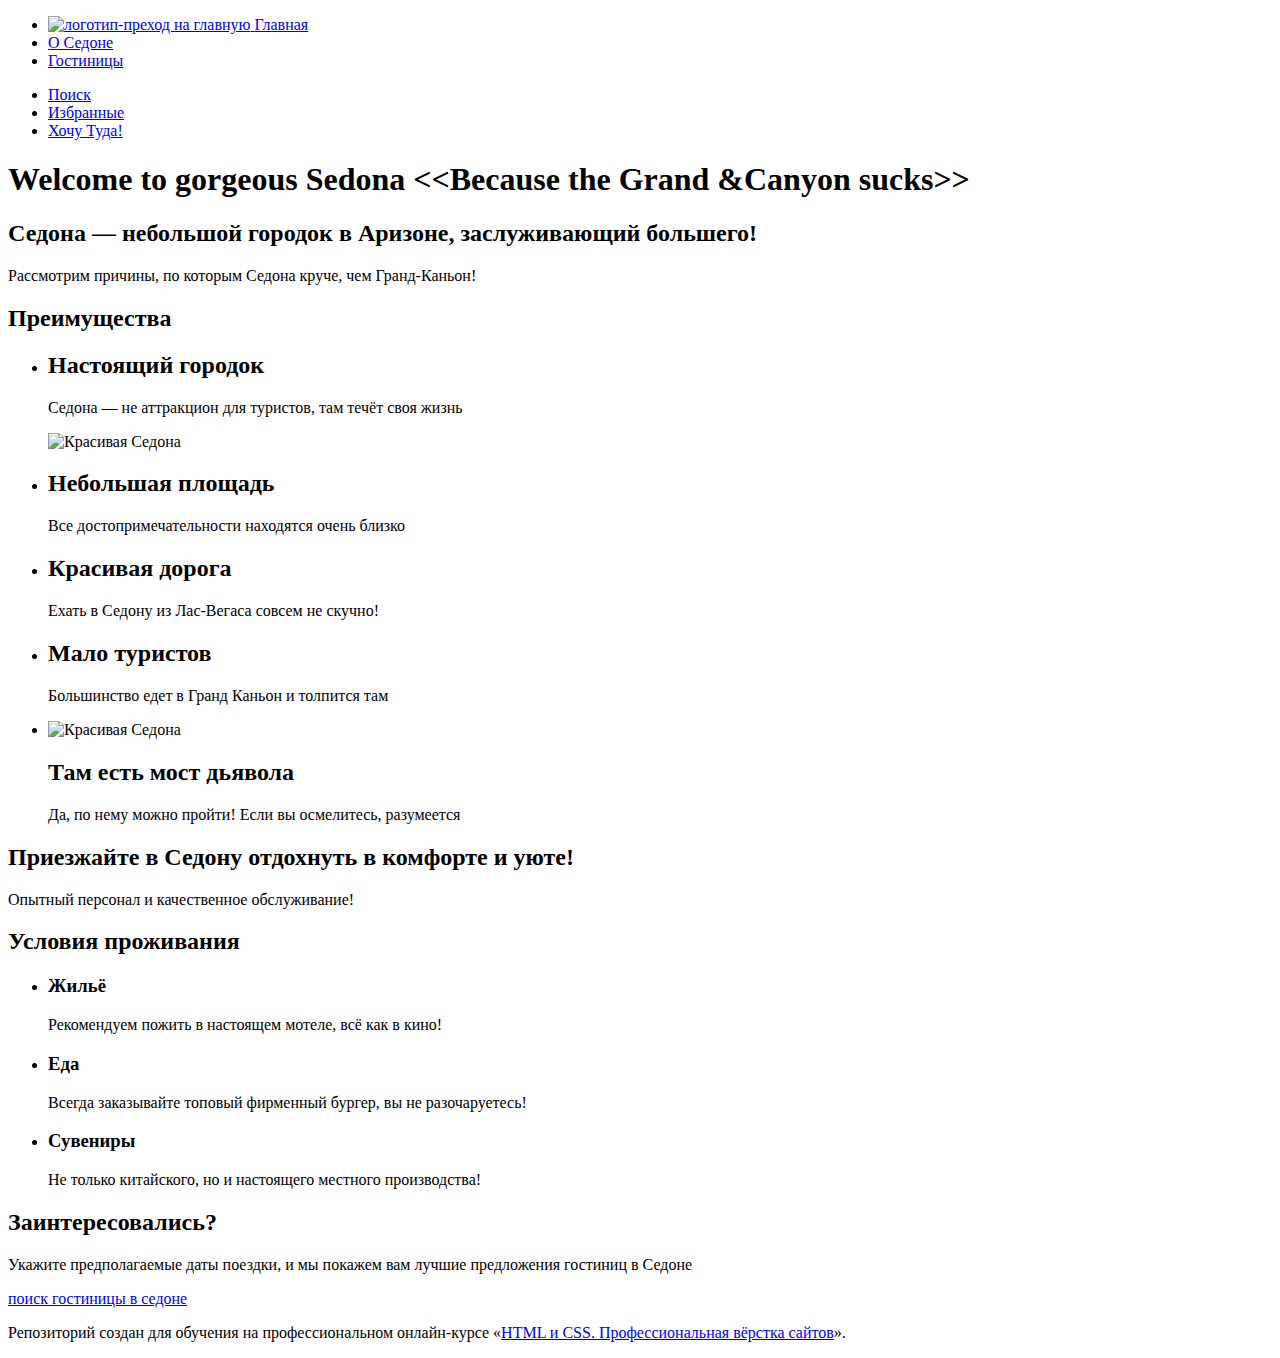
==== index.html @ 50a9f10f "добавляет логотип" ====
<!DOCTYPE html>
<html lang="ru">
  <head>
    <meta charset="utf-8">
    <title>HTML Academy: Седона</title>
  </head>
  <body>
    <header class="page-header">
      <nav class="navigation">
        <ul class="navigation-list">
          <li class="navigation-item">
            <a href="#">
              <img src="#" alt="логотип-преход на главную">
            </a>
            <a href="#" class="navigation-link">Главная</a>
          </li>
          <li class="navigation-item">
            <a href="about.html" class="navigation-link">О Седоне</a>
          </li>
          <li class="navigation-item">
            <a href="catalog.html" class="navigation-link">Гостиницы</a>
          </li>
          </ul>
          <ul>
          <li class="navigation-item navigation-user">
            <a href="#" class="navigation-link">
              <span class="visualy-hidden">Поиск</span>
            </a>
          </li>
          <li class="navigation-item">
            <a href="#" class="navigation-link"><span class="visualy-hidden">Избранные</span>
            </a>
          </li>
          <li class="navigation-item">
            <a href="#" class="navigation-link">Хочу Туда!
            </a>
          </li>
        </ul>
      </nav>
    </header>
    <main class="main-index">
      <h1 class="hero">Welcome to gorgeous Sedona &lt;&lt;Because the Grand &Canyon sucks&gt;&gt;</h1>
      <h2>Седона — небольшой городок в Аризоне,
        заслуживающий большего!</h2>
        <p>Рассмотрим причины, по которым Седона круче, чем Гранд-Каньон!</p>
        <section class="advantages">
          <h2 class="visually-hidden">Преимущества</h2>
          <ul>
            <li>
          <h2 class="advantages-title">Настоящий городок</h2>
          <p class="advantages-description">Седона — не аттракцион для туристов, там течёт своя жизнь</p>
          <img src="#" class="advantages-pic" alt="Красивая Седона">
        </li>
        <li>
          <h2 class="advantages-title">Небольшая
            площадь</h2>
          <p class="advantages-description">Все достопримечательности находятся очень близко</p>
        </li>
        <li>
          <h2 class="advantages-title">Красивая
            дорога</h2>
          <p class="advantages-description">Ехать в Седону из Лас-Вегаса совсем не скучно!</p>
        </li>
        <li>
          <h2 class="advantages-title">Мало
            туристов</h2>
          <p class="advantages-description">Большинство едет в Гранд Каньон и толпится там</p>
        </li>
        <li>
          <img src="#" class="advantages-pic" alt="Красивая Седона">
          <h2 class="advantages-title">Там есть
            мост дьявола</h2>
          <p class="advantages-description">Да, по нему можно пройти! Если вы осмелитесь, разумеется</p>
        </li>
        </ul>
        </section>
    </main>
    <h2 class="advice">Приезжайте в Седону отдохнуть в комфорте и уюте!</h2>
    <p class="advice-description">Опытный персонал и качественное обслуживание!</p>
    <section class="conditions">
      <h2 class="visually-hidden">Условия проживания</h2>
      <ul class="condition-list">
        <li class="condition-item">
          <h3 class="condition">Жильё</h3>
          <p class="condition-description">Рекомендуем пожить в настоящем мотеле,
            всё как в кино!</p>
        </li>
        <li class="condition-item">
          <h3 class="condition">Еда</h3>
          <p class="condition-description">Всегда заказывайте
            топовый фирменный бургер, вы не разочаруетесь!</p>
        </li>
        <li class="condition-item">
          <h3 class="condition">Сувениры</h3>
          <p class="condition-description">Не только китайского,
            но и настоящего местного производства!</p>
        </li>
      </ul>
    </section>
    <h2 class="offer">Заинтересовались?</h2>
    <p class="offer-description">Укажите предполагаемые даты поездки, и мы покажем вам лучшие предложения гостиниц в Седоне</p>
    <a href="#" class="offer-button">поиск гостиницы в седоне</a>
    <p>Репозиторий создан для обучения на профессиональном онлайн‑курсе «<a href="https://htmlacademy.ru/intensive/htmlcss">HTML и CSS. Профессиональная вёрстка сайтов</a>».</p>
  </body>

</html>
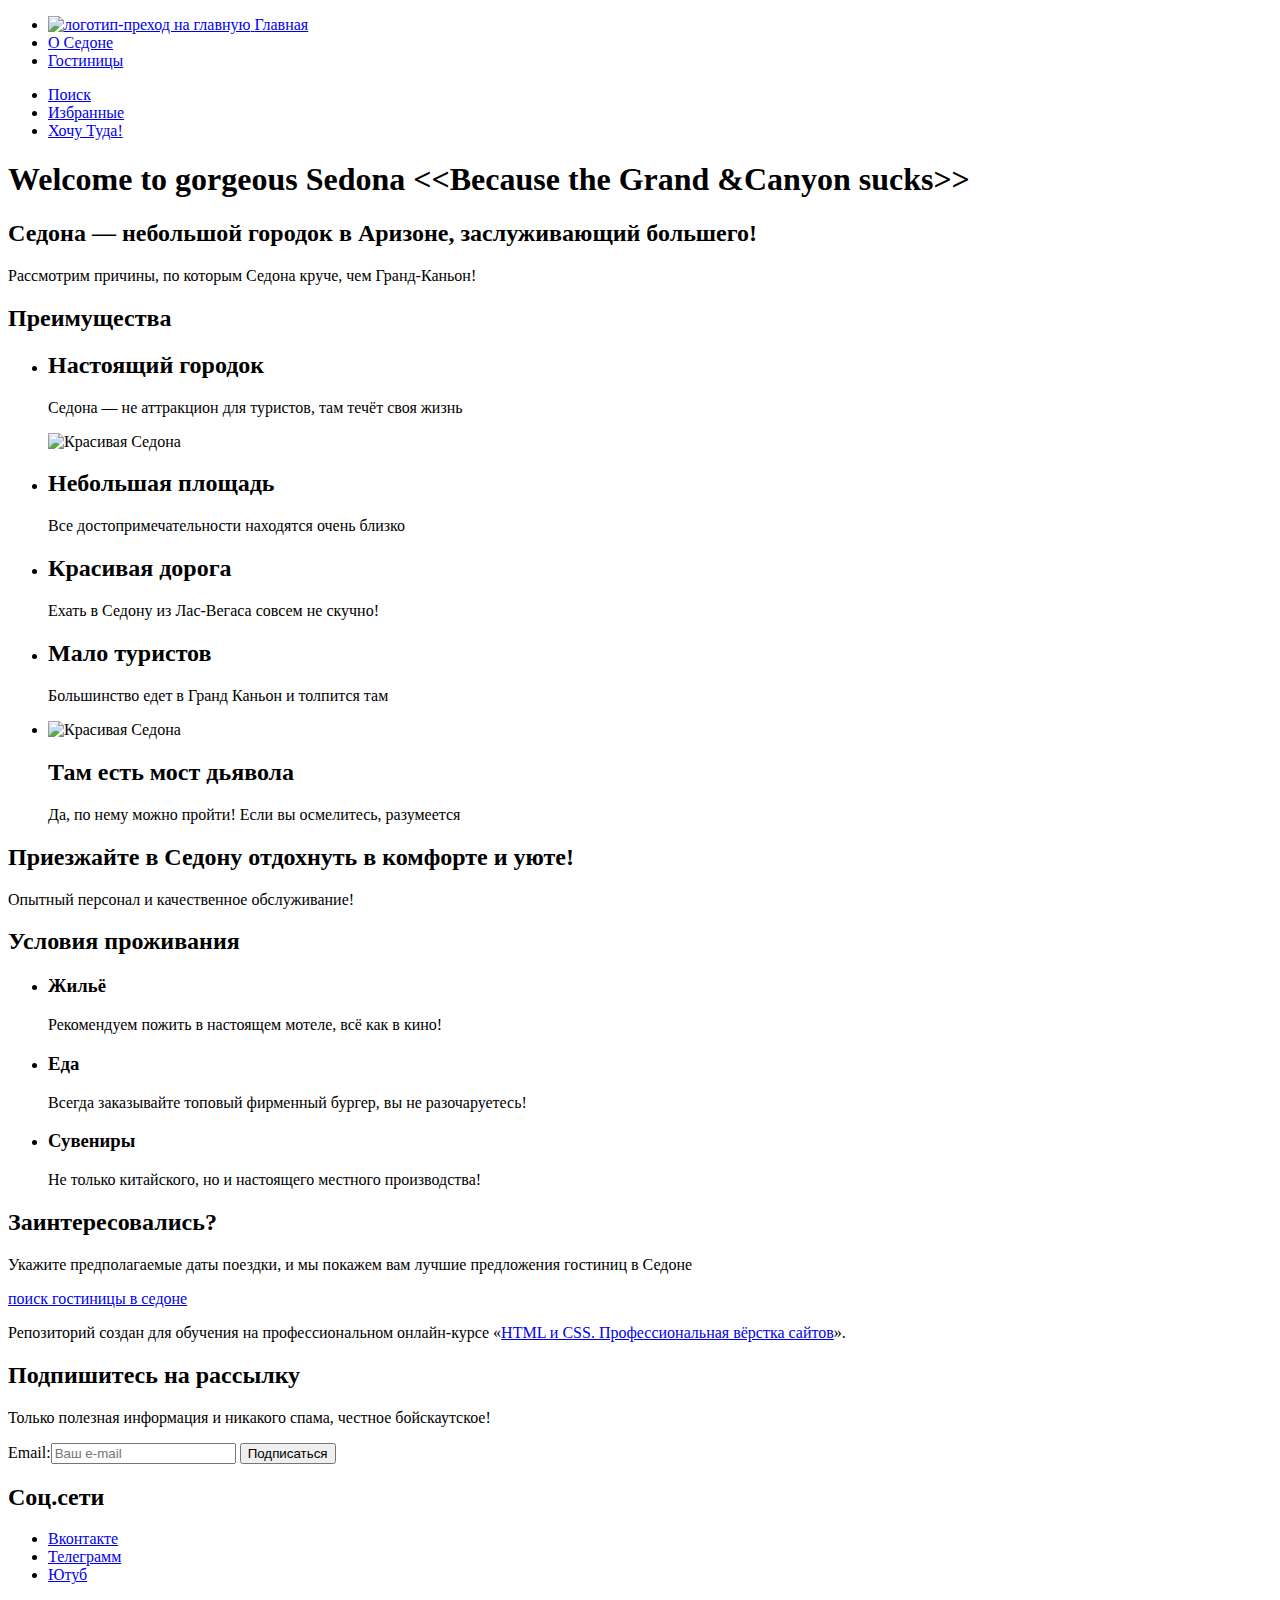
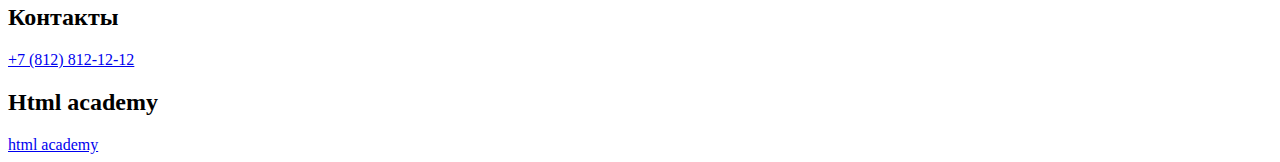
==== commit 188d6207: "делает подвал" ====
--- a/index.html
+++ b/index.html
@@ -101,6 +101,48 @@
     <p class="offer-description">Укажите предполагаемые даты поездки, и мы покажем вам лучшие предложения гостиниц в Седоне</p>
     <a href="#" class="offer-button">поиск гостиницы в седоне</a>
     <p>Репозиторий создан для обучения на профессиональном онлайн‑курсе «<a href="https://htmlacademy.ru/intensive/htmlcss">HTML и CSS. Профессиональная вёрстка сайтов</a>».</p>
+    <footer>
+      <h2 class="newsletter">Подпишитесь на рассылку</h2>
+      <p class="newsletter-list-description">Только полезная информация и никакого спама, честное бойскаутское!</p>
+      <form class="newsletter-form" action="№" method="post">
+        <label>
+          Email:<input class="filed" placeholder="Ваш e-mail" type="email">
+        </label>
+        <button class="newsletter-button" type="submit">
+          <span class="newsletter-span">Подписаться</span>
+        </button>
+      </form>
+      <section class="section-footer">
+        <h2 class="visually-hidden">Соц.сети</h2>
+        <ul class="footter-list">
+          <li class="footer-item">
+            <a class="button" href="https://vk.com/htmlacademy">
+              <span class="visually-hidden">Вконтакте</span>
+            </a>
+          </li>
+          <li class="footer-item">
+            <a class="button" href="https://t.me/htmlacademy">
+              <span class="visually-hidden">Телеграмм</span>
+            </a>
+          </li>
+          <li class="footer-item">
+            <a class="button" href="https://www.youtube.com/user/htmlacademyru">
+              <span class="visually-hidden">Ютуб</span>
+            </a>
+          </li>
+      </ul>
+      </section>
+      <section class="footer-contact">
+        <h2 class="visually-hidden">Контакты</h2>
+        <a href="tel:+78128121212" class="footer-contact-number">+7 (812) 812-12-12</a>
+      </section>
+      <section class="footer-button-link">
+        <h2 class="visually-hidden">Html academy</h2>
+        <a class="footer-button-link-html" href="https://htmlacademy.ru/">
+          <span class="visually-hidden">html academy</span>
+        </a>
+      </section>
+    </footer>
   </body>
 
 </html>
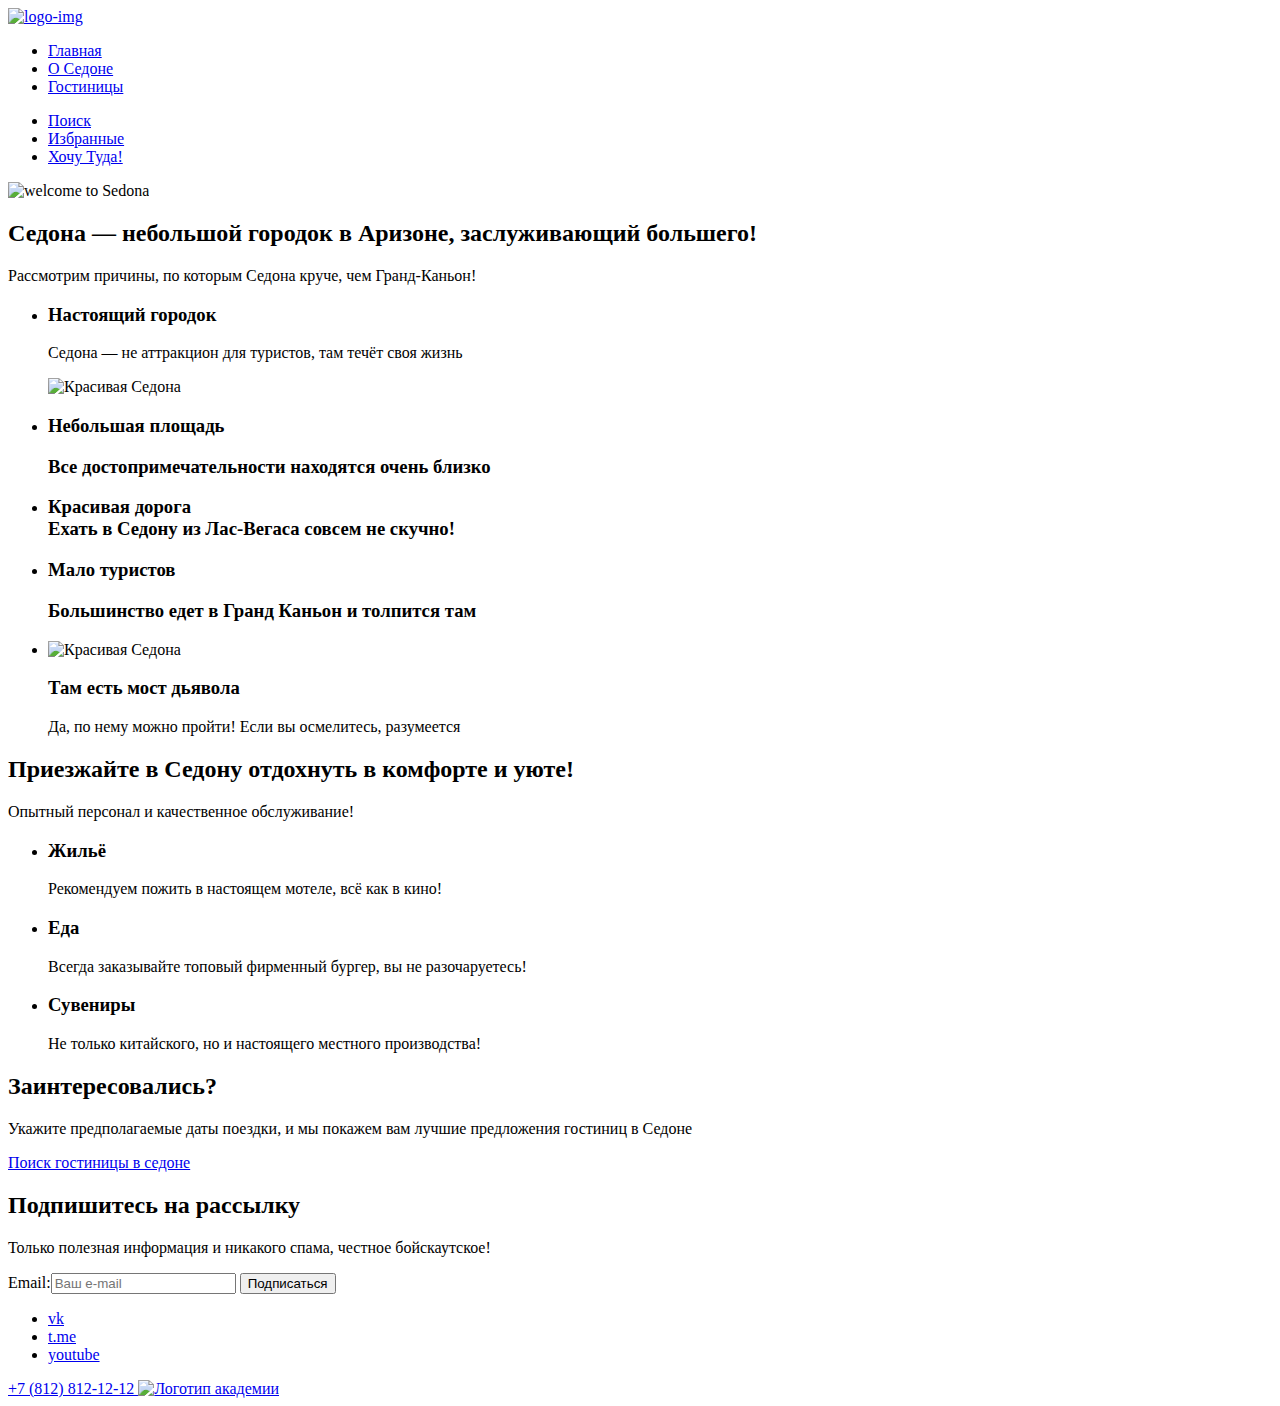
==== commit 457c5958: "делает третью попытку доработок" ====
--- a/index.html
+++ b/index.html
@@ -6,12 +6,12 @@
   </head>
   <body>
     <header class="page-header">
+      <a href="#" class="logo">
+        <img src="#" alt="logo-img">
+      </a>
       <nav class="navigation">
         <ul class="navigation-list">
           <li class="navigation-item">
-            <a href="#">
-              <img src="#" alt="логотип-преход на главную">
-            </a>
             <a href="#" class="navigation-link">Главная</a>
           </li>
           <li class="navigation-item">
@@ -20,128 +20,180 @@
           <li class="navigation-item">
             <a href="catalog.html" class="navigation-link">Гостиницы</a>
           </li>
-          </ul>
-          <ul>
-          <li class="navigation-item navigation-user">
-            <a href="#" class="navigation-link">
-              <span class="visualy-hidden">Поиск</span>
-            </a>
-          </li>
-          <li class="navigation-item">
-            <a href="#" class="navigation-link"><span class="visualy-hidden">Избранные</span>
-            </a>
-          </li>
-          <li class="navigation-item">
-            <a href="#" class="navigation-link">Хочу Туда!
-            </a>
-          </li>
         </ul>
       </nav>
+      <ul class="user">
+        <li class="user-item">
+          <a href="#" class="user-link">
+            <span class="visually-hidden">
+              Поиск
+            </span>
+          </a>
+        </li>
+        <li class="user-item">
+          <a href="#" class="user-link">
+            <span class="visually-hidden">
+              Избранные
+            </span>
+          </a>
+        </li>
+        <li>
+          <a href="#" class="user-link">
+            Хочу Туда!
+          </a>
+        </li>
+      </ul>
     </header>
     <main class="main-index">
-      <h1 class="hero">Welcome to gorgeous Sedona &lt;&lt;Because the Grand &Canyon sucks&gt;&gt;</h1>
-      <h2>Седона — небольшой городок в Аризоне,
-        заслуживающий большего!</h2>
-        <p>Рассмотрим причины, по которым Седона круче, чем Гранд-Каньон!</p>
+      <img src="#" class="Sedona-pic" alt="welcome to Sedona">
+      <h2>
+        Седона — небольшой городок в Аризоне, заслуживающий большего!
+      </h2>
+        <p>
+          Рассмотрим причины, по которым Седона круче, чем Гранд-Каньон!
+        </p>
         <section class="advantages">
-          <h2 class="visually-hidden">Преимущества</h2>
           <ul>
             <li>
-          <h2 class="advantages-title">Настоящий городок</h2>
-          <p class="advantages-description">Седона — не аттракцион для туристов, там течёт своя жизнь</p>
-          <img src="#" class="advantages-pic" alt="Красивая Седона">
-        </li>
-        <li>
-          <h2 class="advantages-title">Небольшая
-            площадь</h2>
-          <p class="advantages-description">Все достопримечательности находятся очень близко</p>
-        </li>
-        <li>
-          <h2 class="advantages-title">Красивая
-            дорога</h2>
-          <p class="advantages-description">Ехать в Седону из Лас-Вегаса совсем не скучно!</p>
-        </li>
-        <li>
-          <h2 class="advantages-title">Мало
-            туристов</h2>
-          <p class="advantages-description">Большинство едет в Гранд Каньон и толпится там</p>
-        </li>
-        <li>
-          <img src="#" class="advantages-pic" alt="Красивая Седона">
-          <h2 class="advantages-title">Там есть
-            мост дьявола</h2>
-          <p class="advantages-description">Да, по нему можно пройти! Если вы осмелитесь, разумеется</p>
-        </li>
+              <div class="advantages-title ">
+                <h3>
+                  Настоящий городок
+                </h3>
+                <p class="advantages-description ">
+                  Седона — не аттракцион для туристов, там течёт своя жизнь
+                </p>
+              <div>
+              <div>
+                <img src="#" class="advantages-picture" alt="Красивая Седона">
+              </div>
+            </li>
+            <li>
+              <h3 class="advantages-title ">
+                Небольшая площадь
+              </h3>
+              <h3 class="advantages-description ">
+                Все достопримечательности находятся очень близко
+              </h3>
+            </li>
+            <li>
+              <h3 class="advantages-title ">
+                Красивая дорога
+              </div>
+              <div class="advantages-description ">
+                Ехать в Седону из Лас-Вегаса совсем не скучно!
+              </h3>
+            </li>
+            <li>
+              <h3 class="advantages-title ">
+                Мало туристов
+              </h3>
+              <h3 class="advantages-description ">
+                Большинство едет в Гранд Каньон и толпится там
+              </h3>
+            </li>
+            <li>
+              <div class="advantages-picture">
+                <img src="#" class="advantages-pic" alt="Красивая Седона">
+              </div>
+              <div class="advantages-title ">
+                <h3>
+                  Там есть мост дьявола
+                </h3>
+                <p class="advantages-description ">
+                  Да, по нему можно пройти! Если вы осмелитесь, разумеется
+                </p>
+              </div>
+            </li>
+          </ul>
+        </section>
+      <section class="conditions">
+        <h2 class="advice">
+          Приезжайте в Седону отдохнуть в комфорте и уюте!
+        </h2>
+        <p class="advice-description">
+          Опытный персонал и качественное обслуживание!
+        </p>
+        <ul class="condition-list">
+          <li class="condition-item">
+            <h3 class="condition">Жильё</h3>
+            <p class="condition-description">Рекомендуем пожить в настоящем мотеле,
+              всё как в кино!
+            </p>
+          </li>
+          <li class="condition-item">
+            <h3 class="condition">Еда</h3>
+            <p class="condition-description">Всегда заказывайте
+              топовый фирменный бургер, вы не разочаруетесь!
+            </p>
+          </li>
+          <li class="condition-item">
+            <h3 class="condition">Сувениры</h3>
+            <p class="condition-description">Не только китайского,
+              но и настоящего местного производства!
+            </p>
+          </li>
         </ul>
-        </section>
-    </main>
-    <h2 class="advice">Приезжайте в Седону отдохнуть в комфорте и уюте!</h2>
-    <p class="advice-description">Опытный персонал и качественное обслуживание!</p>
-    <section class="conditions">
-      <h2 class="visually-hidden">Условия проживания</h2>
-      <ul class="condition-list">
-        <li class="condition-item">
-          <h3 class="condition">Жильё</h3>
-          <p class="condition-description">Рекомендуем пожить в настоящем мотеле,
-            всё как в кино!</p>
-        </li>
-        <li class="condition-item">
-          <h3 class="condition">Еда</h3>
-          <p class="condition-description">Всегда заказывайте
-            топовый фирменный бургер, вы не разочаруетесь!</p>
-        </li>
-        <li class="condition-item">
-          <h3 class="condition">Сувениры</h3>
-          <p class="condition-description">Не только китайского,
-            но и настоящего местного производства!</p>
-        </li>
-      </ul>
-    </section>
-    <h2 class="offer">Заинтересовались?</h2>
-    <p class="offer-description">Укажите предполагаемые даты поездки, и мы покажем вам лучшие предложения гостиниц в Седоне</p>
-    <a href="#" class="offer-button">поиск гостиницы в седоне</a>
-    <p>Репозиторий создан для обучения на профессиональном онлайн‑курсе «<a href="https://htmlacademy.ru/intensive/htmlcss">HTML и CSS. Профессиональная вёрстка сайтов</a>».</p>
-    <footer>
-      <h2 class="newsletter">Подпишитесь на рассылку</h2>
-      <p class="newsletter-list-description">Только полезная информация и никакого спама, честное бойскаутское!</p>
-      <form class="newsletter-form" action="№" method="post">
-        <label>
-          Email:<input class="filed" placeholder="Ваш e-mail" type="email">
-        </label>
-        <button class="newsletter-button" type="submit">
-          <span class="newsletter-span">Подписаться</span>
-        </button>
-      </form>
-      <section class="section-footer">
-        <h2 class="visually-hidden">Соц.сети</h2>
-        <ul class="footter-list">
-          <li class="footer-item">
-            <a class="button" href="https://vk.com/htmlacademy">
-              <span class="visually-hidden">Вконтакте</span>
-            </a>
-          </li>
-          <li class="footer-item">
-            <a class="button" href="https://t.me/htmlacademy">
-              <span class="visually-hidden">Телеграмм</span>
-            </a>
-          </li>
-          <li class="footer-item">
-            <a class="button" href="https://www.youtube.com/user/htmlacademyru">
-              <span class="visually-hidden">Ютуб</span>
-            </a>
-          </li>
-      </ul>
       </section>
-      <section class="footer-contact">
-        <h2 class="visually-hidden">Контакты</h2>
-        <a href="tel:+78128121212" class="footer-contact-number">+7 (812) 812-12-12</a>
-      </section>
-      <section class="footer-button-link">
-        <h2 class="visually-hidden">Html academy</h2>
-        <a class="footer-button-link-html" href="https://htmlacademy.ru/">
-          <span class="visually-hidden">html academy</span>
+      <section class="offer">
+        <h2 class="offer-title">
+          Заинтересовались?
+        </h2>
+        <p class="offer-description">
+          Укажите предполагаемые даты поездки, и мы покажем вам лучшие предложения гостиниц в Седоне
+        </p>
+        <a href="#" class="offer-button">
+          Поиск гостиницы в седоне
         </a>
       </section>
+    </main>
+      <section>
+        <h2 class="newsletter">
+          Подпишитесь на рассылку
+        </h2>
+        <p class="newsletter-list-description">
+          Только полезная информация и никакого спама, честное бойскаутское!
+        </p>
+        <form class="newsletter-form" action="№" method="post">
+          <label>
+            Email:<input class="filed" placeholder="Ваш e-mail" type="email">
+          </label>
+          <button class="newsletter-button" type="submit">
+            <span class="newsletter-span">
+              Подписаться
+            </span>
+          </button>
+        </form>
+      </section>
+    <footer>
+      <ul class="footter-list">
+        <li class="footer-item">
+          <a class="button" href="https://vk.com/htmlacademy">
+            <span class="visually-hidden">
+              vk
+            </span>
+          </a>
+        </li>
+        <li class="footer-item">
+          <a class="button" href="https://t.me/htmlacademy">
+            <span class="visually-hidden">
+              t.me
+            </span>
+          </a>
+        </li>
+        <li class="footer-item">
+          <a class="button" href="https://www.youtube.com/user/htmlacademyru">
+            <span class="visually-hidden">
+              youtube
+            </span>
+          </a>
+        </li>
+      </ul>
+      <a href="tel:+78128121212" class="footer-contact-number">
+        +7 (812) 812-12-12
+      </a>
+      <a class="footer-logo-link-" href="https://htmlacademy.ru/">
+        <img src="#" alt="Логотип академии" class="footer-logo">
+      </a>
     </footer>
   </body>
 
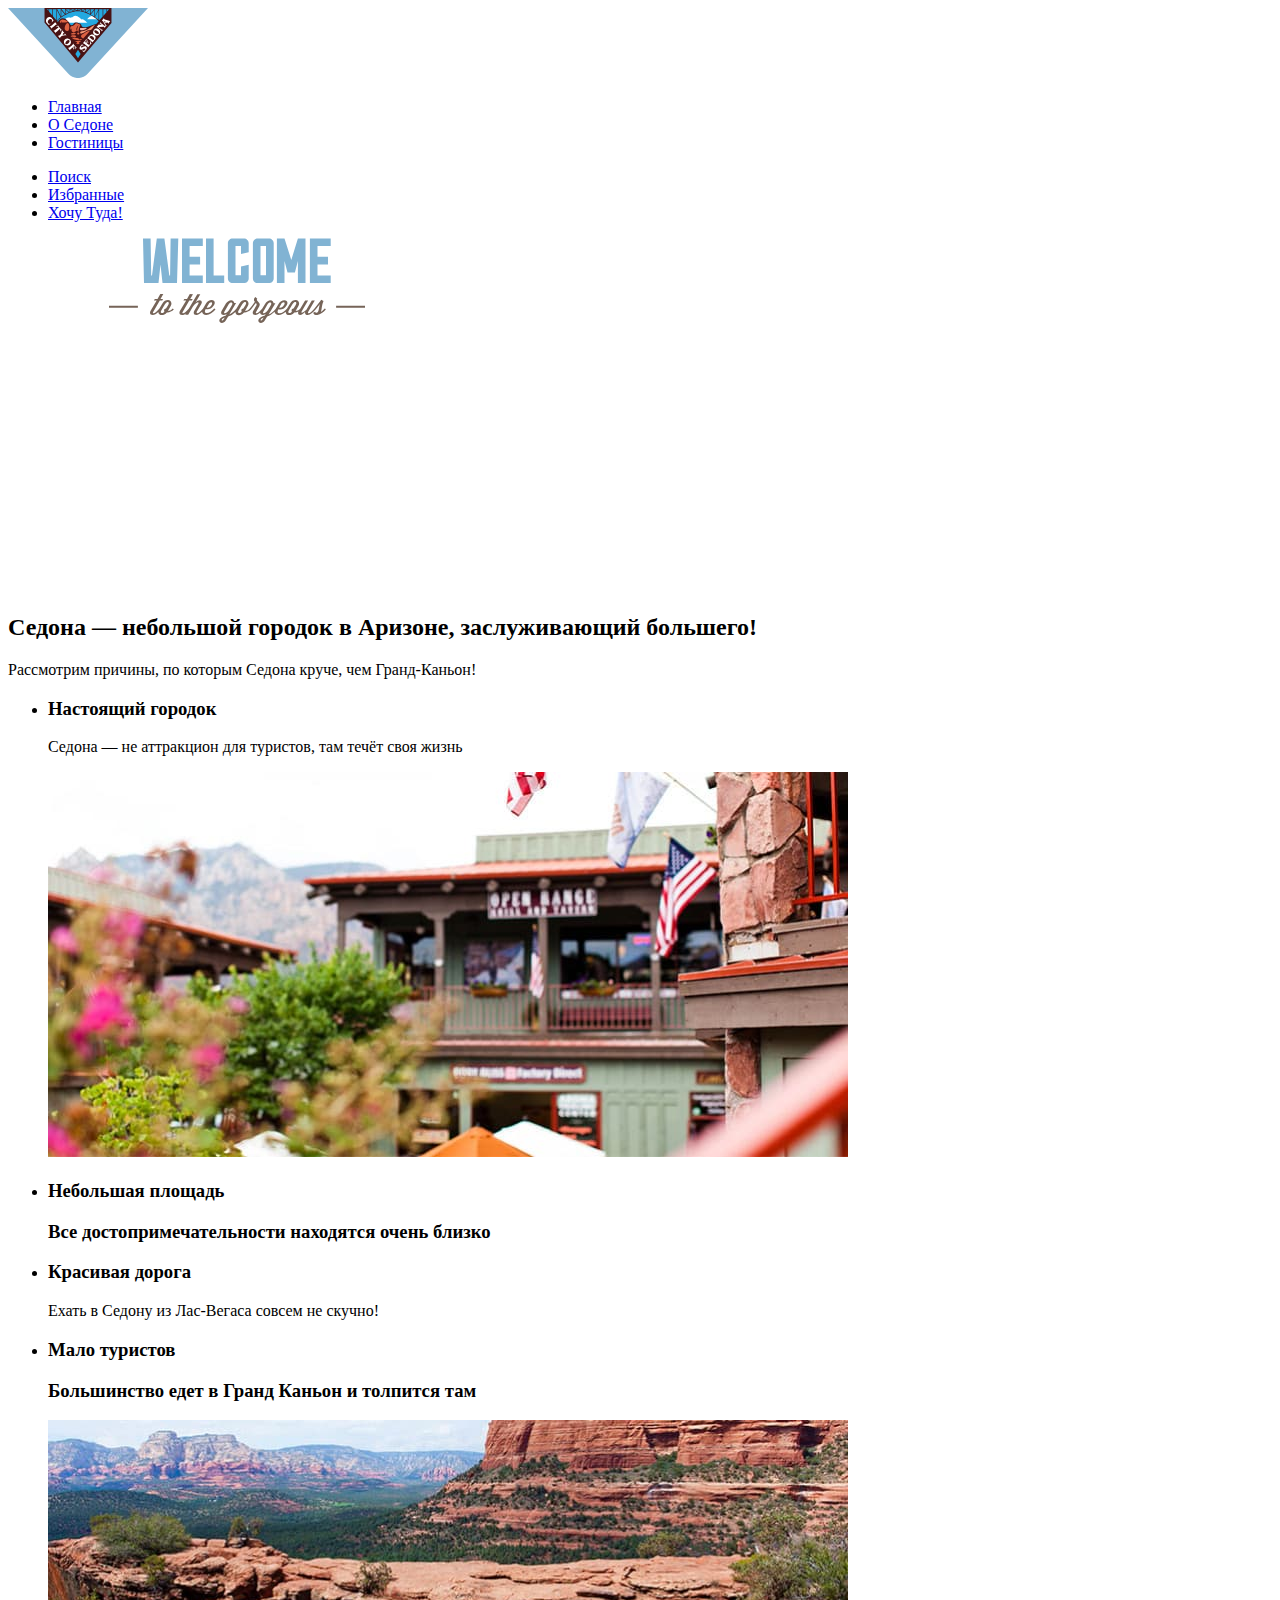
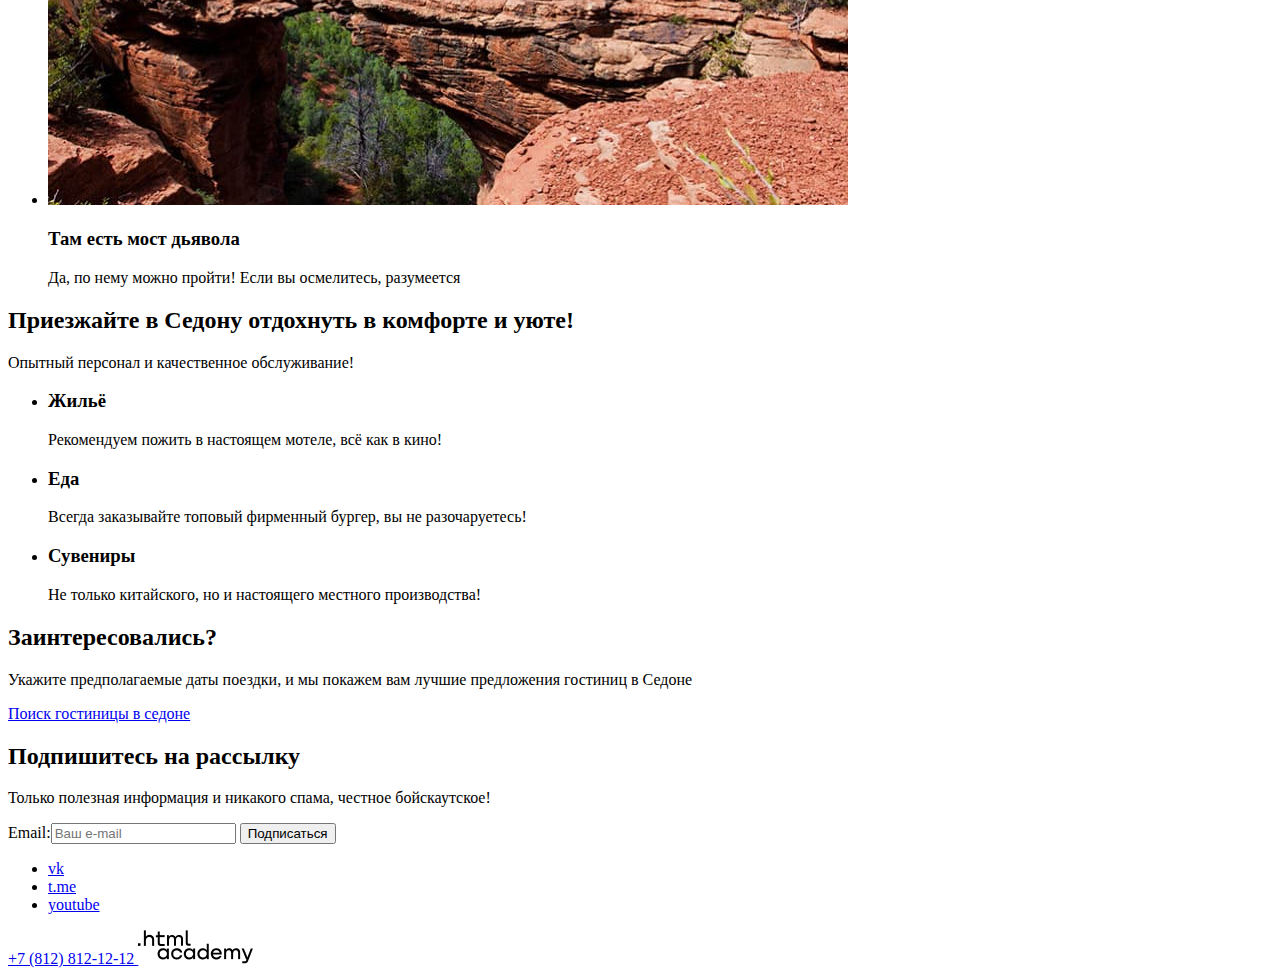
==== commit 5d1381e2: "добавляет изображения" ====
--- a/index.html
+++ b/index.html
@@ -7,7 +7,7 @@
   <body>
     <header class="page-header">
       <a href="#" class="logo">
-        <img src="#" alt="logo-img">
+        <img src="fonts/images/logo.svg" width="140" hieght="70" alt="logo-img">
       </a>
       <nav class="navigation">
         <ul class="navigation-list">
@@ -45,7 +45,7 @@
       </ul>
     </header>
     <main class="main-index">
-      <img src="#" class="Sedona-pic" alt="welcome to Sedona">
+      <img src="fonts/images/welcome.svg" width="458" hieght="352" class="Sedona-pic" alt="welcome to Sedona">
       <h2>
         Седона — небольшой городок в Аризоне, заслуживающий большего!
       </h2>
@@ -55,7 +55,7 @@
         <section class="advantages">
           <ul>
             <li>
-              <div class="advantages-title ">
+              <div class="advantages-title">
                 <h3>
                   Настоящий городок
                 </h3>
@@ -64,7 +64,7 @@
                 </p>
               <div>
               <div>
-                <img src="#" class="advantages-picture" alt="Красивая Седона">
+                <img src="fonts/images/photo-1.jpg" width="800px" class="advantages-picture" alt="Красивая Седона">
               </div>
             </li>
             <li>
@@ -78,10 +78,10 @@
             <li>
               <h3 class="advantages-title ">
                 Красивая дорога
-              </div>
-              <div class="advantages-description ">
+              </h3>
+              <p>
                 Ехать в Седону из Лас-Вегаса совсем не скучно!
-              </h3>
+              </p>
             </li>
             <li>
               <h3 class="advantages-title ">
@@ -93,7 +93,7 @@
             </li>
             <li>
               <div class="advantages-picture">
-                <img src="#" class="advantages-pic" alt="Красивая Седона">
+                <img src="fonts/images/photo-2.jpg" width="800px" class="advantages-pic" alt="Красивая Седона">
               </div>
               <div class="advantages-title ">
                 <h3>
@@ -192,7 +192,7 @@
         +7 (812) 812-12-12
       </a>
       <a class="footer-logo-link-" href="https://htmlacademy.ru/">
-        <img src="#" alt="Логотип академии" class="footer-logo">
+        <img src="fonts/images/HTML Academy.png" width="115" hieght="33" alt="Логотип академии" class="footer-logo">
       </a>
     </footer>
   </body>
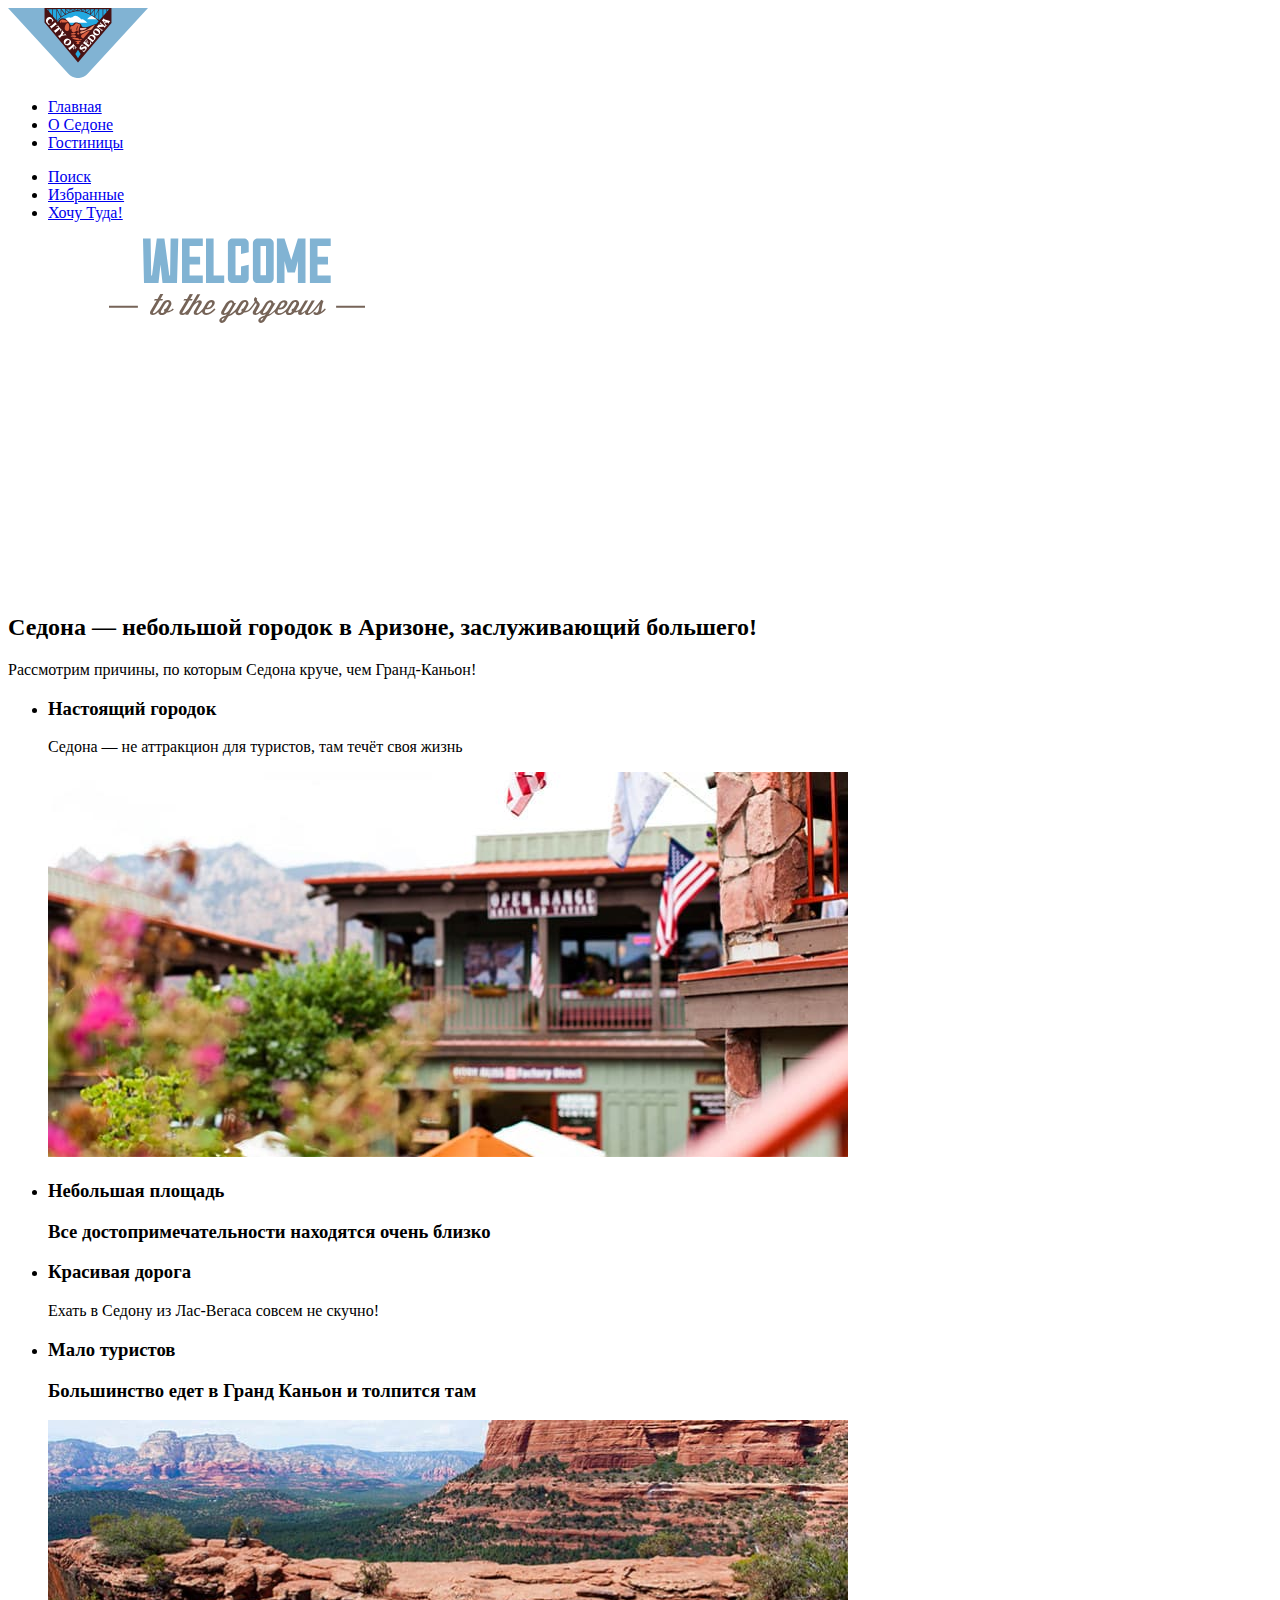
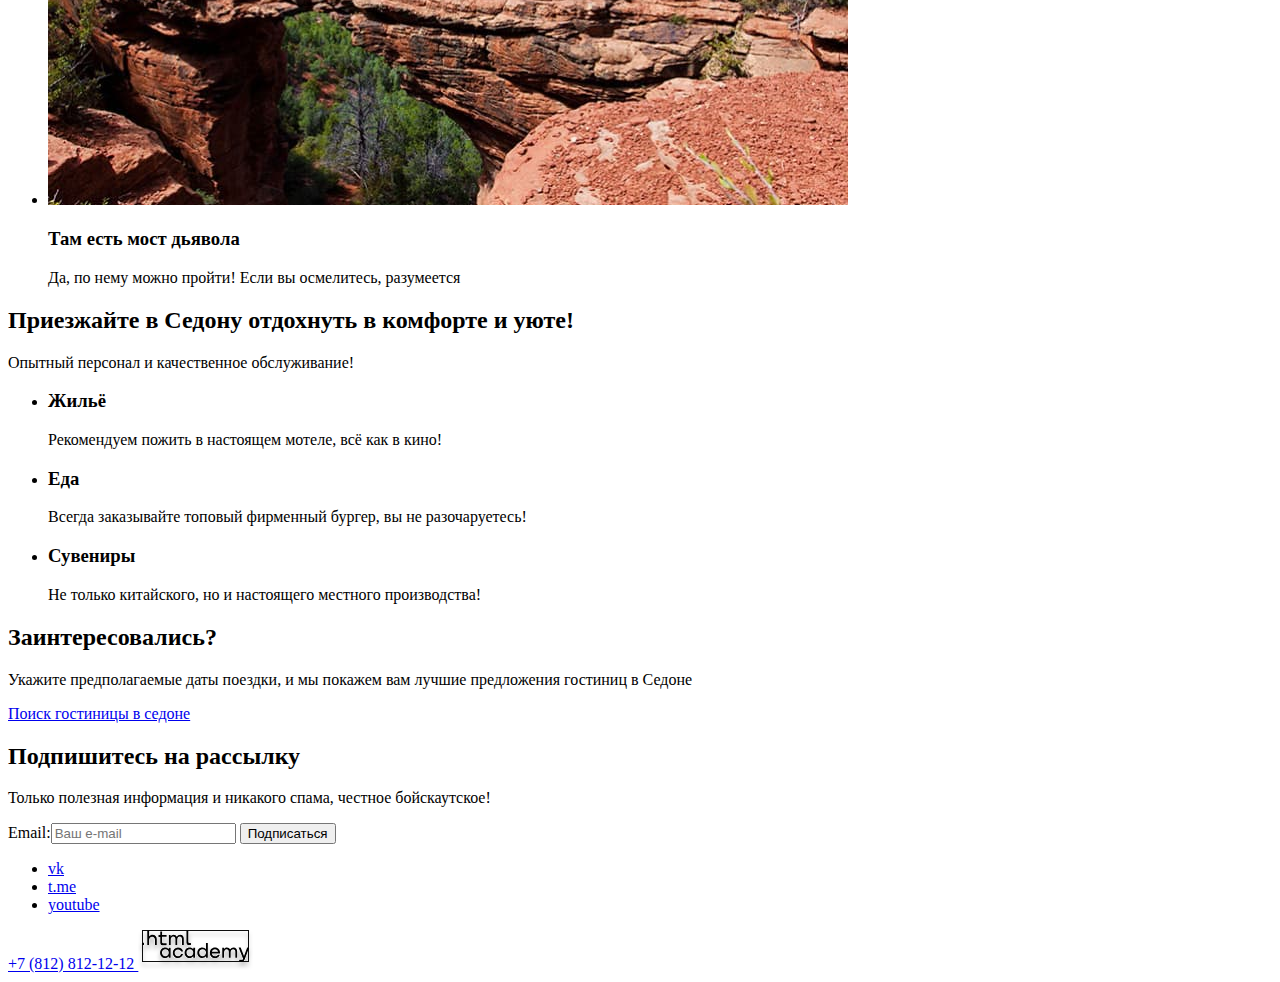
==== commit 77a1d7df: "правки по графике" ====
--- a/index.html
+++ b/index.html
@@ -7,7 +7,7 @@
   <body>
     <header class="page-header">
       <a href="#" class="logo">
-        <img src="fonts/images/logo.svg" width="140" hieght="70" alt="logo-img">
+        <img src="images/logo (1).svg" width="140" hieght="70" alt="logo-img.">
       </a>
       <nav class="navigation">
         <ul class="navigation-list">
@@ -45,7 +45,7 @@
       </ul>
     </header>
     <main class="main-index">
-      <img src="fonts/images/welcome.svg" width="458" hieght="352" class="Sedona-pic" alt="welcome to Sedona">
+      <img src="images/welcome.svg" width="458" hieght="352" class="Sedona-pic" alt="welcome to Sedona.">
       <h2>
         Седона — небольшой городок в Аризоне, заслуживающий большего!
       </h2>
@@ -64,7 +64,7 @@
                 </p>
               <div>
               <div>
-                <img src="fonts/images/photo-1.jpg" width="800px" class="advantages-picture" alt="Красивая Седона">
+                <img src="images/photo-1.jpg" width="800" hieght="385" class="advantages-picture" alt="Красивая Седона.">
               </div>
             </li>
             <li>
@@ -93,7 +93,7 @@
             </li>
             <li>
               <div class="advantages-picture">
-                <img src="fonts/images/photo-2.jpg" width="800px" class="advantages-pic" alt="Красивая Седона">
+                <img src="images/photo-2.jpg" width="800px" hieght="385" class="advantages-pic" alt="Красивая Седона.">
               </div>
               <div class="advantages-title ">
                 <h3>
@@ -191,8 +191,8 @@
       <a href="tel:+78128121212" class="footer-contact-number">
         +7 (812) 812-12-12
       </a>
-      <a class="footer-logo-link-" href="https://htmlacademy.ru/">
-        <img src="fonts/images/HTML Academy.png" width="115" hieght="33" alt="Логотип академии" class="footer-logo">
+      <a class="footer-logo-link-"  text-decoration="none" href="https://htmlacademy.ru/">
+        <img src="images/logo_htmlacademy.svg" width="115" hieght="33" alt="Логотип академии." class="footer-logo">
       </a>
     </footer>
   </body>
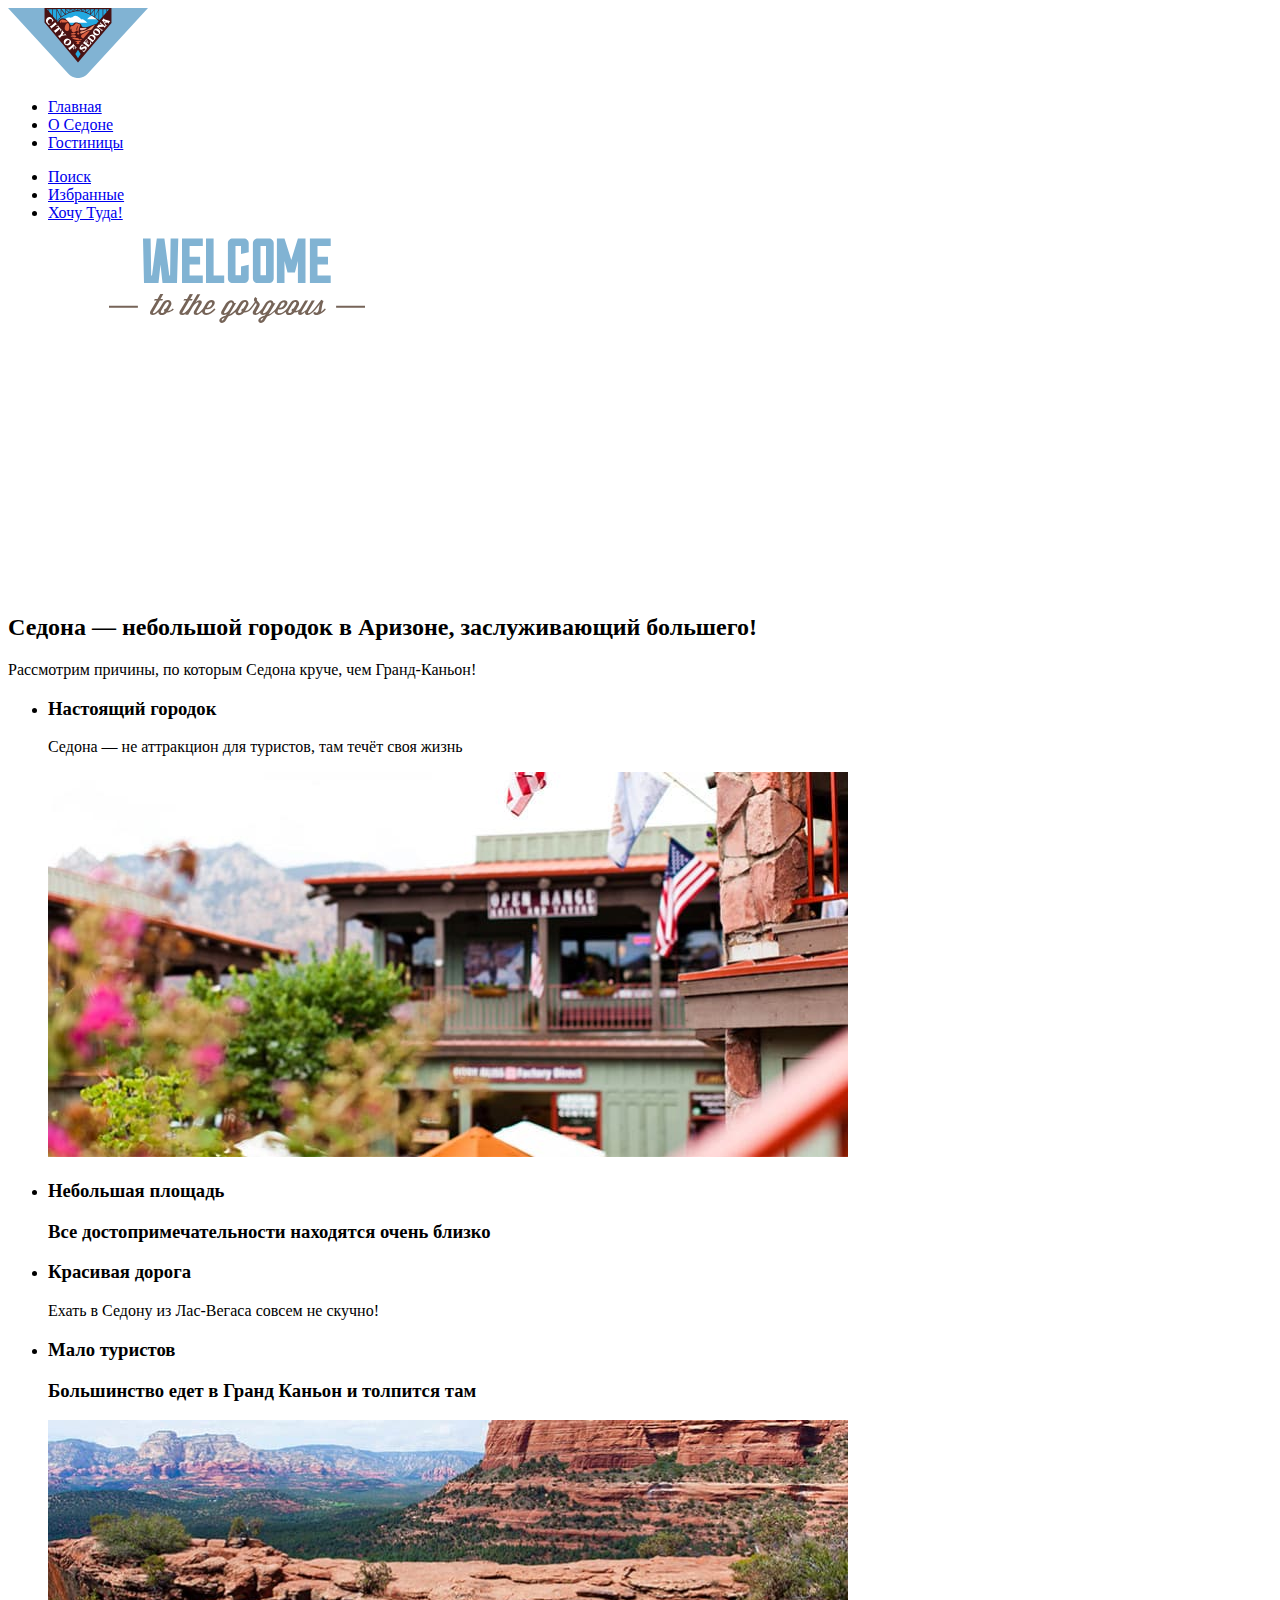
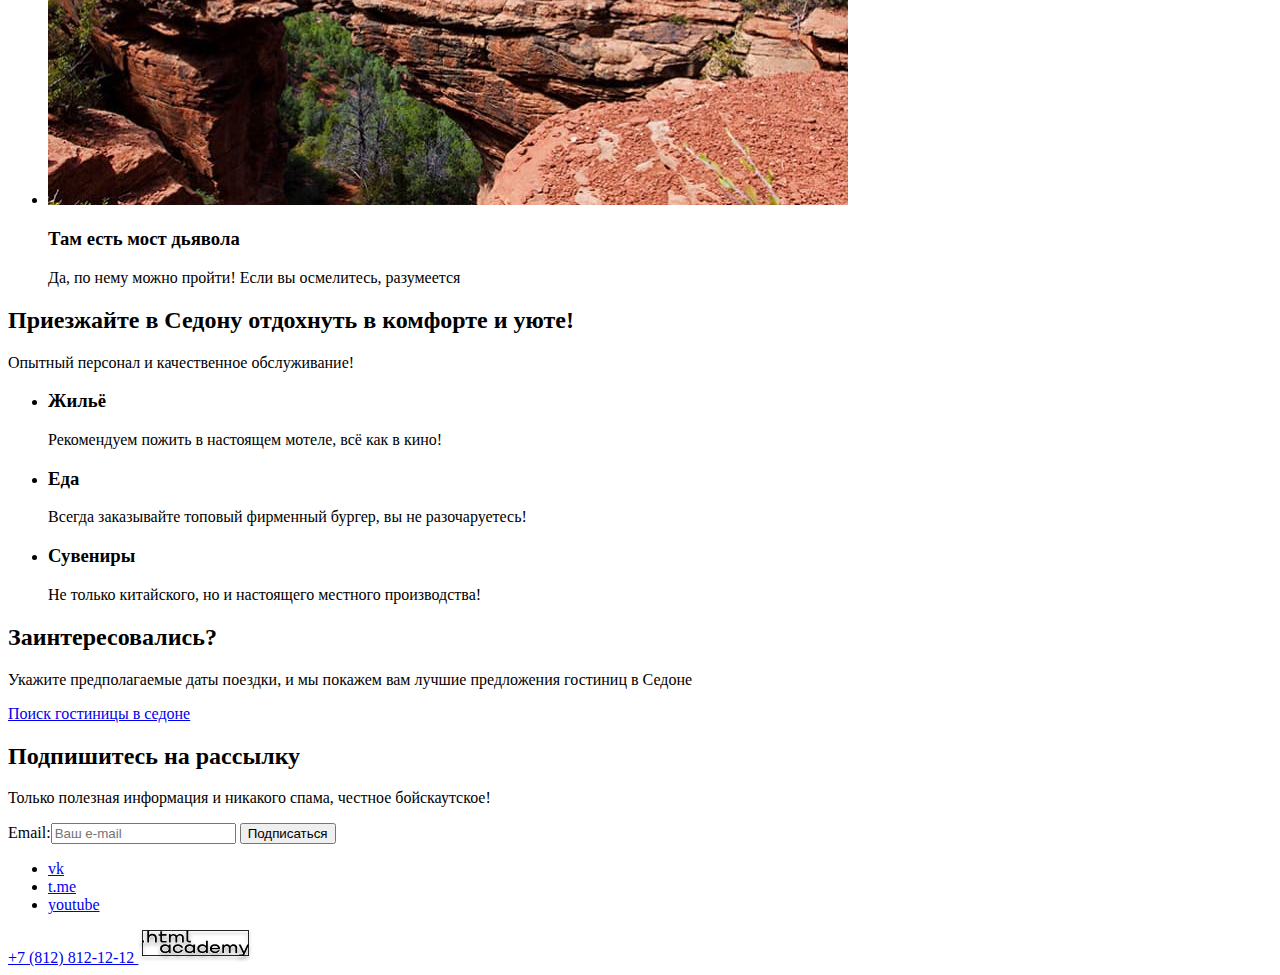
==== commit 40dcfe4a: "исправляет ошибки графики" ====
--- a/index.html
+++ b/index.html
@@ -7,7 +7,7 @@
   <body>
     <header class="page-header">
       <a href="#" class="logo">
-        <img src="images/logo (1).svg" width="140" hieght="70" alt="logo-img.">
+        <img src="images/sedona-logo.svg" width="140" height="70" alt="Логотип Седоны.">
       </a>
       <nav class="navigation">
         <ul class="navigation-list">
@@ -45,7 +45,7 @@
       </ul>
     </header>
     <main class="main-index">
-      <img src="images/welcome.svg" width="458" hieght="352" class="Sedona-pic" alt="welcome to Sedona.">
+      <img src="images/welcome.svg" width="458" height="352" class="Sedona-pic" alt="Добро пожаловать в Седону.">
       <h2>
         Седона — небольшой городок в Аризоне, заслуживающий большего!
       </h2>
@@ -62,9 +62,9 @@
                 <p class="advantages-description ">
                   Седона — не аттракцион для туристов, там течёт своя жизнь
                 </p>
+              </div>
               <div>
-              <div>
-                <img src="images/photo-1.jpg" width="800" hieght="385" class="advantages-picture" alt="Красивая Седона.">
+                <img src="images/photo-1.jpg" width="800" height="385" class="advantages-picture" alt="Дом в Седоне.">
               </div>
             </li>
             <li>
@@ -93,7 +93,7 @@
             </li>
             <li>
               <div class="advantages-picture">
-                <img src="images/photo-2.jpg" width="800px" hieght="385" class="advantages-pic" alt="Красивая Седона.">
+                <img src="images/photo-2.jpg" width="800" height="385" class="advantages-pic" alt="Красивая Седона.">
               </div>
               <div class="advantages-title ">
                 <h3>
@@ -191,8 +191,8 @@
       <a href="tel:+78128121212" class="footer-contact-number">
         +7 (812) 812-12-12
       </a>
-      <a class="footer-logo-link-"  text-decoration="none" href="https://htmlacademy.ru/">
-        <img src="images/logo_htmlacademy.svg" width="115" hieght="33" alt="Логотип академии." class="footer-logo">
+      <a class="footer-logo-link" href="https://htmlacademy.ru/">
+        <img src="images/logo-htmlacademy.svg" width="115" height="33" alt="Логотип академии." class="footer-logo">
       </a>
     </footer>
   </body>
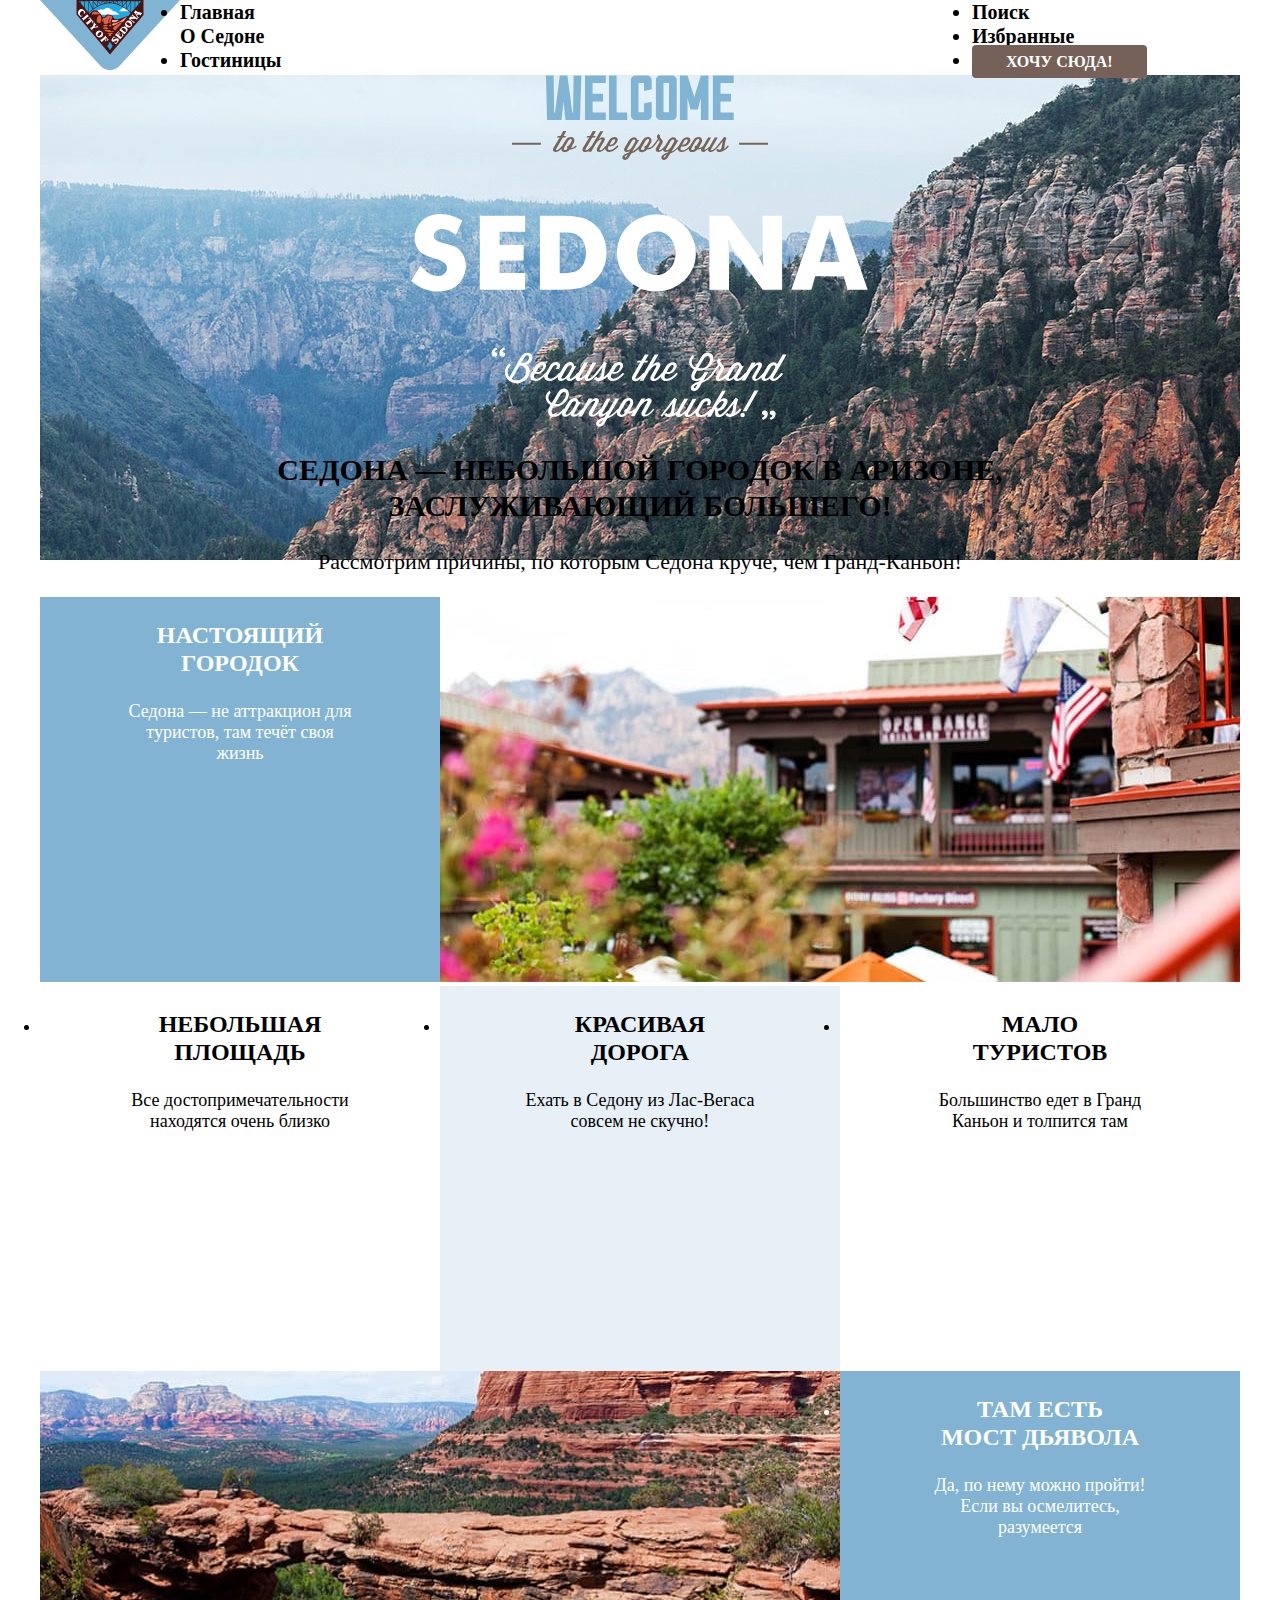
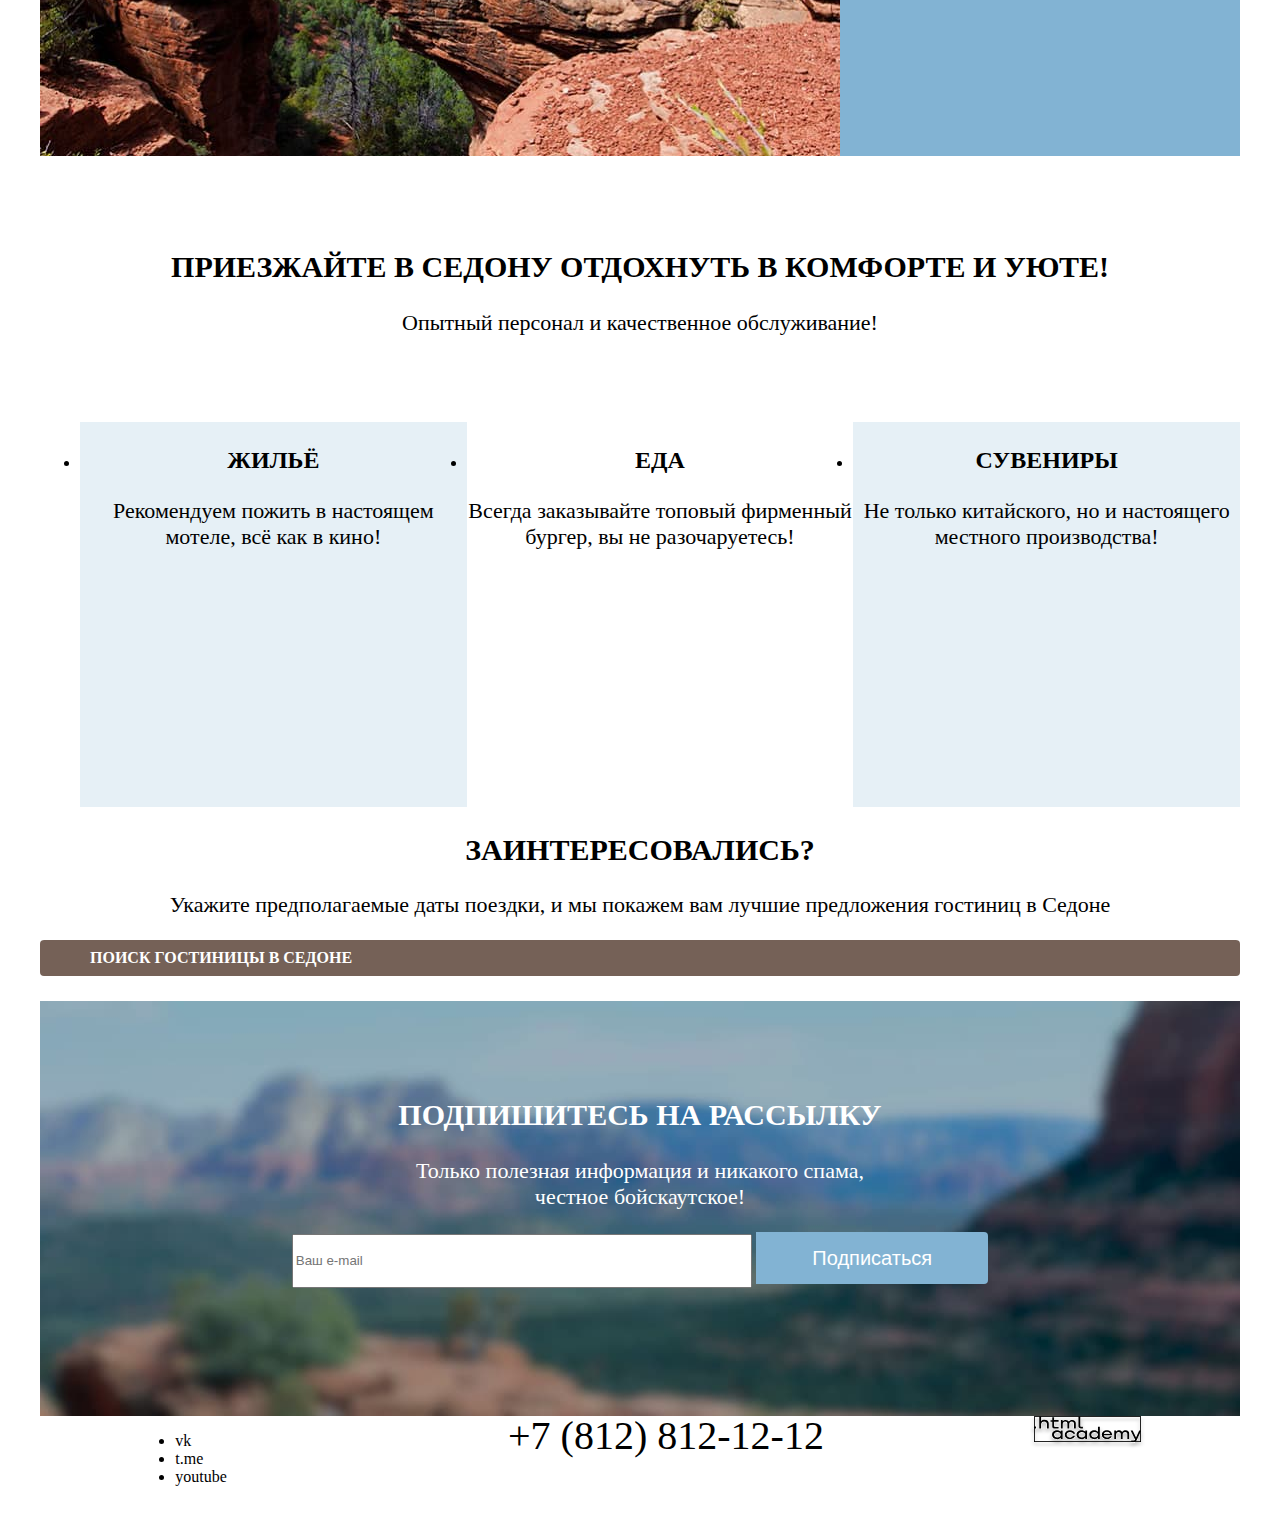
==== commit d60eb725: "Merge 144f95f95789579b3eeafc76eb93d838af2b654f into 64e8851c1bf7d7bab0e02961fcd8624b1284e1b0" ====
--- a/index.html
+++ b/index.html
@@ -3,18 +3,19 @@
   <head>
     <meta charset="utf-8">
     <title>HTML Academy: Седона</title>
+    <link rel="stylesheet" href="styles/style.css">
   </head>
   <body>
+    <div class="container">
     <header class="page-header">
       <a href="#" class="logo">
-        <img src="images/sedona-logo.svg" width="140" height="70" alt="Логотип Седоны.">
+        <img src="images/sedona-logo.svg" width="140px" height="70.05px" alt="Логотип Седоны.">
       </a>
       <nav class="navigation">
         <ul class="navigation-list">
           <li class="navigation-item">
             <a href="#" class="navigation-link">Главная</a>
           </li>
-          <li class="navigation-item">
             <a href="about.html" class="navigation-link">О Седоне</a>
           </li>
           <li class="navigation-item">
@@ -22,7 +23,7 @@
           </li>
         </ul>
       </nav>
-      <ul class="user">
+      <ul class="navigation-list user">
         <li class="user-item">
           <a href="#" class="user-link">
             <span class="visually-hidden">
@@ -38,69 +39,72 @@
           </a>
         </li>
         <li>
-          <a href="#" class="user-link">
-            Хочу Туда!
+          <a href="#" class="user-link buttom">
+            Хочу сюда!
           </a>
         </li>
       </ul>
     </header>
-    <main class="main-index">
+    <main class="main-container main-index">
       <img src="images/welcome.svg" width="458" height="352" class="Sedona-pic" alt="Добро пожаловать в Седону.">
+      <div class="title">
       <h2>
-        Седона — небольшой городок в Аризоне, заслуживающий большего!
+        Седона — небольшой городок в Аризоне,<br>
+         заслуживающий большего!
       </h2>
         <p>
           Рассмотрим причины, по которым Седона круче, чем Гранд-Каньон!
         </p>
+      </div>
         <section class="advantages">
-          <ul>
-            <li>
+          <ul class="advantages-list">
+            <li class="advantages-item_1">
               <div class="advantages-title">
                 <h3>
-                  Настоящий городок
+                  Настоящий <br> городок
                 </h3>
-                <p class="advantages-description ">
-                  Седона — не аттракцион для туристов, там течёт своя жизнь
+                <p class="advantages-text">
+                  Седона — не аттракцион для<br> туристов, там течёт своя <br> жизнь
                 </p>
               </div>
-              <div>
-                <img src="images/photo-1.jpg" width="800" height="385" class="advantages-picture" alt="Дом в Седоне.">
-              </div>
-            </li>
-            <li>
+            </li>
+            <div>
+              <img src="images/photo-1.jpg" width="800" height="385" class="advantages-picture-1" alt="Дом в Седоне.">
+            </div>
+            <li class="advantages-item_2">
+              <h3 class="advantages-title">
+                Небольшая <br> площадь
+              </h3>
+              <p class="advantages-text">
+                Все достопримечательности <br> находятся очень близко
+              </p>
+            </li>
+            <li class="advantages-item_3">
               <h3 class="advantages-title ">
-                Небольшая площадь
+                Красивая <br> дорога
               </h3>
-              <h3 class="advantages-description ">
-                Все достопримечательности находятся очень близко
+              <p class="advantages-text">
+                Ехать в Седону из Лас-Вегаса <br> совсем не скучно!
+              </p>
+            </li>
+            <li class="advantages-item_4">
+              <h3 class="advantages-title ">
+                Мало <br> туристов
               </h3>
-            </li>
-            <li>
-              <h3 class="advantages-title ">
-                Красивая дорога
-              </h3>
-              <p>
-                Ехать в Седону из Лас-Вегаса совсем не скучно!
+              <p class="advantages-text">
+                Большинство едет в Гранд <br> Каньон и толпится там
               </p>
             </li>
-            <li>
-              <h3 class="advantages-title ">
-                Мало туристов
-              </h3>
-              <h3 class="advantages-description ">
-                Большинство едет в Гранд Каньон и толпится там
-              </h3>
-            </li>
-            <li>
-              <div class="advantages-picture">
-                <img src="images/photo-2.jpg" width="800" height="385" class="advantages-pic" alt="Красивая Седона.">
-              </div>
+            <div class="advantages-picture-2">
+              <img src="images/photo-2.jpg" width="800" height="385" class="advantages-pic" alt="Красивая Седона.">
+            </div>
+            <li class="advantages-item_5">
               <div class="advantages-title ">
                 <h3>
-                  Там есть мост дьявола
+                  Там есть <br> мост дьявола
                 </h3>
-                <p class="advantages-description ">
-                  Да, по нему можно пройти! Если вы осмелитесь, разумеется
+                <p class="advantages-text">
+                  Да, по нему можно пройти! <br> Если вы осмелитесь, <br> разумеется
                 </p>
               </div>
             </li>
@@ -114,19 +118,19 @@
           Опытный персонал и качественное обслуживание!
         </p>
         <ul class="condition-list">
-          <li class="condition-item">
+          <li class="condition-item-1">
             <h3 class="condition">Жильё</h3>
             <p class="condition-description">Рекомендуем пожить в настоящем мотеле,
               всё как в кино!
             </p>
           </li>
-          <li class="condition-item">
+          <li class="condition-item-2">
             <h3 class="condition">Еда</h3>
             <p class="condition-description">Всегда заказывайте
               топовый фирменный бургер, вы не разочаруетесь!
             </p>
           </li>
-          <li class="condition-item">
+          <li class="condition-item-3">
             <h3 class="condition">Сувениры</h3>
             <p class="condition-description">Не только китайского,
               но и настоящего местного производства!
@@ -141,23 +145,23 @@
         <p class="offer-description">
           Укажите предполагаемые даты поездки, и мы покажем вам лучшие предложения гостиниц в Седоне
         </p>
-        <a href="#" class="offer-button">
+        <a href="#" class="offer-buttom ">
           Поиск гостиницы в седоне
         </a>
       </section>
     </main>
-      <section>
+      <section class="malling-list">
         <h2 class="newsletter">
           Подпишитесь на рассылку
         </h2>
         <p class="newsletter-list-description">
-          Только полезная информация и никакого спама, честное бойскаутское!
+          Только полезная информация и никакого спама, <br> честное бойскаутское!
         </p>
         <form class="newsletter-form" action="№" method="post">
           <label>
-            Email:<input class="filed" placeholder="Ваш e-mail" type="email">
+            <input class="filed" placeholder="Ваш e-mail" type="email">
           </label>
-          <button class="newsletter-button" type="submit">
+          <button class="newsletter-buttom" type="submit">
             <span class="newsletter-span">
               Подписаться
             </span>
@@ -165,23 +169,23 @@
         </form>
       </section>
     <footer>
-      <ul class="footter-list">
+      <ul class="footer-list">
         <li class="footer-item">
-          <a class="button" href="https://vk.com/htmlacademy">
+          <a class="buttom-messenger" href="https://vk.com/htmlacademy">
             <span class="visually-hidden">
               vk
             </span>
           </a>
         </li>
         <li class="footer-item">
-          <a class="button" href="https://t.me/htmlacademy">
+          <a class="buttom-messenger" href="https://t.me/htmlacademy">
             <span class="visually-hidden">
               t.me
             </span>
           </a>
         </li>
         <li class="footer-item">
-          <a class="button" href="https://www.youtube.com/user/htmlacademyru">
+          <a class="buttom-messenger" href="https://www.youtube.com/user/htmlacademyru">
             <span class="visually-hidden">
               youtube
             </span>
@@ -195,6 +199,7 @@
         <img src="images/logo-htmlacademy.svg" width="115" height="33" alt="Логотип академии." class="footer-logo">
       </a>
     </footer>
+  </div>
   </body>
 
 </html>
--- a/styles/style.css
+++ b/styles/style.css
@@ -0,0 +1,307 @@
+@font-face {
+  font-family: "PT Sans";
+  font-weight: 400;
+  src: url("../fonts/ptsans-400.woff2") format("woff2");
+  font-display: swap;
+  }
+
+@font-face {
+  font-family: "PT Sans";
+  font-weight: 700;
+  src: url("../fonts/ptsans-700.woff2") format("woff2");
+  font-display: swap;
+  }
+
+@font-face {
+  font-family: "PT Sans";
+  font-style: italic;
+  font-weight: 400;
+  src: url("../fonts/PTSans-Italic.ttf") format("ttf");
+  font-display: swap;
+  }
+
+@font-face {
+  font-family: "PT Sans";
+  font-style: italic;
+  font-weight: 700;
+  src: url("../fonts/PTSans-BoldItalic.ttf") format("ttf");
+  font-display: swap;
+  }
+
+html {
+  height: 100%;
+  }
+
+body {
+  margin: 0;
+  display: flex;
+  flex-direction: column;
+  font-family: "PT Sans";
+  font-weight: 400;
+  }
+
+.container {
+ margin: 0 auto;
+ width: 1200px;
+ }
+
+.page-header {
+  display: flex;
+  font-family: "PT Sans";
+  font-weight: 700;
+  font-size: 20px;
+  line-height: 24px;
+  color: #000000;
+  }
+
+.navigation {
+  margin: o auto;
+}
+
+.navigation-list {
+  width: 339px;
+  margin: 0;
+  padding: 0;
+}
+
+.user {
+  width: 268px;
+  margin-left: auto;
+}
+
+.navigation-link {
+  color: inherit;
+  text-decoration: none;
+  }
+
+.user-link {
+  color: inherit;
+  text-decoration: none;
+  }
+
+.main-container {
+  flex-grow: 1;
+}
+
+.main-index {
+  background-image: url("../images/index-background.jpg");
+  background-repeat: no-repeat;
+  }
+
+.title {
+  width: 1200px;
+  text-align: center;
+  display: inline;
+  height: 261px;
+
+}
+
+.Sedona-pic {
+  display: block;
+  margin: 0 auto;
+  }
+
+.offer-buttom {
+  display: block;
+}
+
+h2 {
+  font-size: 30px;
+  line-height: 36px;
+  text-transform: uppercase;
+  text-align: center;
+  }
+
+h3 {
+  font-size: 24px;
+  line-height: 28px;
+  text-transform: uppercase;
+  text-align: center;
+  }
+
+p {
+  text-align: center;
+  font-size: 22px;
+  line-height: 26px;
+  }
+
+.advantages-list {
+  padding: 0;
+  margin: 0;
+  display: flex;
+  flex-wrap: wrap;
+}
+
+.advantages-text {
+  text-align: center;
+  font-size: 18px;
+  line-height: 21px;
+  }
+
+.advantages-item_1 {
+  width:400px;
+  height: 385px;
+  vertical-align: middle;
+  background-color: #82B3D3;
+  color: white;
+  }
+
+.advantages-item_2 {
+  width: 400px;
+  height: 385px;
+  color: #000000;
+  }
+
+.advantages-item_3 {
+  width: 400px;
+  height: 385px;
+  background:  rgba(131, 179, 211, 0.2);
+  color: #000000;
+  }
+
+.advantages-item_4 {
+  width: 400px;
+  height: 385px;
+  color: #000000;
+  }
+
+.advantages-item_5 {
+  width:400px;
+  height: 385px;
+  background-color: #82B3D3;
+  color: white;
+  }
+
+.advice {
+  padding-top: 64px;
+  }
+
+.advice-description {
+  padding-bottom: 64px;
+  }
+
+.buttom {
+  font-weight: 700;
+  font-size: 16px;
+  line-height: 20px;
+  padding: 8px 34px;
+  border-radius: 4px;
+  color: #ffffff;
+  background-color: #756157;
+  text-transform: uppercase;
+  }
+
+.offer-buttom {
+  padding-bottom: 96px;
+  padding-top: 54px;
+  font-weight: 700;
+  font-size: 16px;
+  line-height: 20px;
+  padding: 8px 50px;
+  border-radius: 4px;
+  color: #ffffff;
+  background-color: #756157;
+  text-transform: uppercase;
+  }
+
+a {
+  text-decoration: none;
+  }
+
+.condition-list {
+  display: flex;
+}
+
+.condition-item-1 {
+  width: 400px;
+  height: 385px;
+  background:  rgba(131, 179, 211, 0.2);
+  color: #000000;
+  }
+
+.condition-item-2 {
+  width: 400px;
+  height: 385px;
+  color: #000000;
+  }
+
+.condition-item-3 {
+  width: 400px;
+  height: 385px;
+  background:  rgba(131, 179, 211, 0.2);
+  color: #000000;
+  }
+
+.malling-list {
+  background-image: url("../images/Subscribe.jpg");
+  width: 1200px;
+  height: 414.86px;
+  color: #ffffff;
+  }
+
+.newsletter {
+  padding-top: 96px;
+  }
+
+input {
+  width: 452px;
+  height: 48px;
+  }
+
+label {
+  padding-top: 54px;
+  font-family: 'PT Sans';
+  font-style: normal;
+  font-weight: 400;
+  font-size: 18px;
+  line-height: 24px;
+  }
+
+form {
+  text-align: center;
+  }
+
+.newsletter-buttom {
+  font-size: 20px;
+  line-height: 36px;
+  background-color: #82B3D3;
+  border-radius: 0px 4px 4px 0px;
+  color: #ffffff;
+  height: 52px;
+  width: 232px;
+  border: 0px;
+  }
+
+footer {
+  justify-content: space-around;
+  display: flex;
+  height: 120px;
+}
+
+.footer-list {
+  width: 142px;
+  height: 40px;
+}
+
+.footer-contact-number {
+  width: 331px;
+  height: 40px;
+  font-size: 40px;
+  line-height: 40px;
+  font-family: 'PT Sans';
+  font-style: normal;
+  text-decoration: none;
+  color: inherit;
+}
+
+.buttom-messenger {
+  text-decoration: none;
+  color: inherit;
+}
+
+.footer-logo-link {
+  width: 114.9px;
+  height: 32.9px;
+  border: 0;
+  text-decoration: none;
+}
